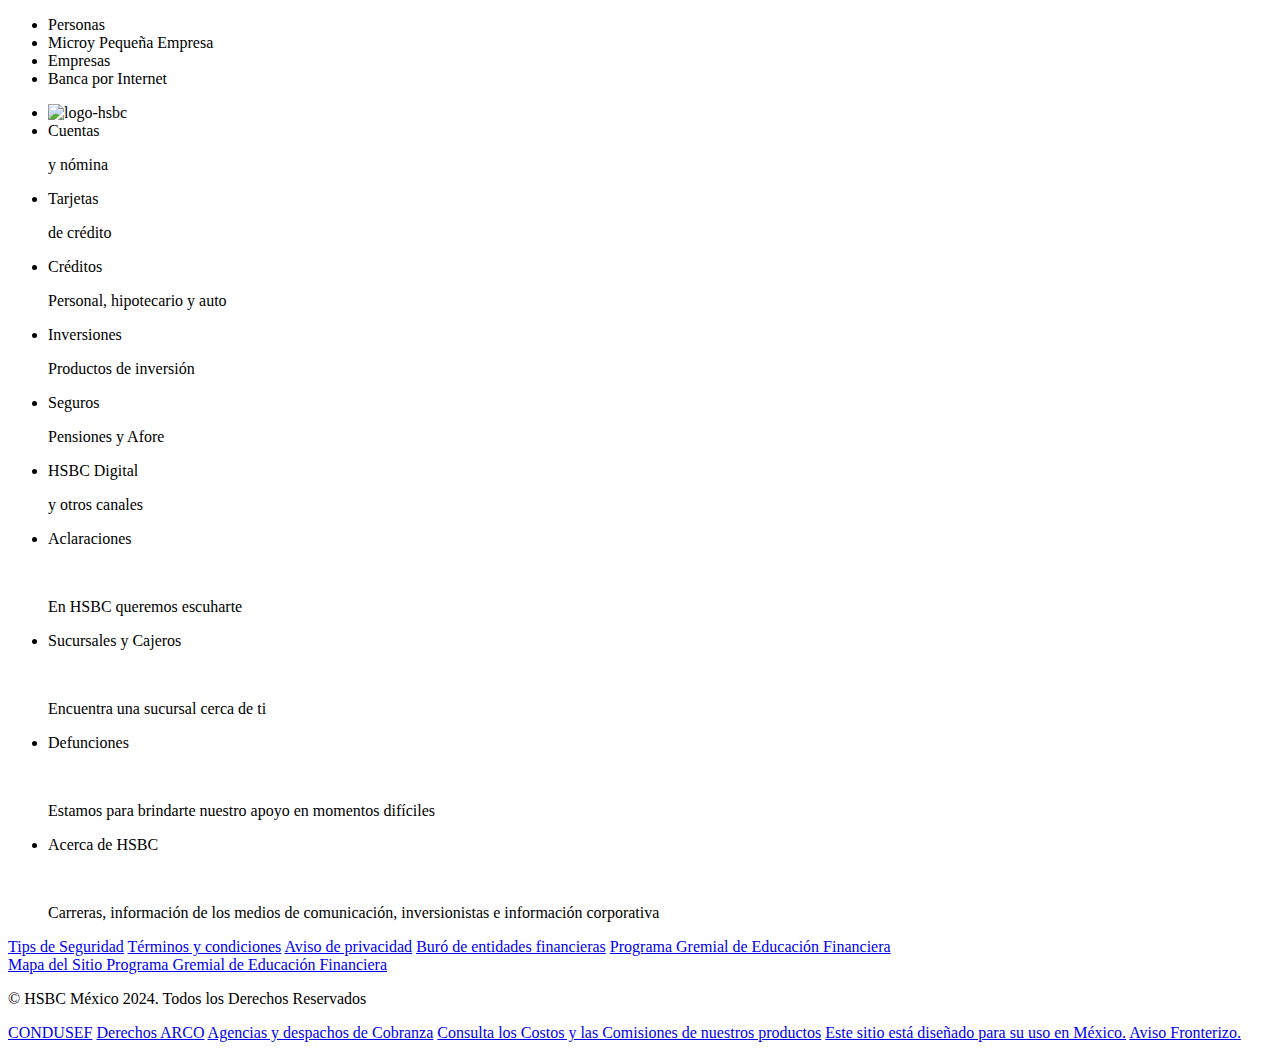
==== hsbc-home/index.html @ 7a58dd28 "Navs and Footers created without style" ====
<!DOCTYPE html>
<html lang="en">
<head>
  <meta charset="UTF-8">
  <meta name="viewport" content="width=device-width, initial-scale=1.0">
  <link rel="stylesheet" href="style.css">
  <title>HSBC Home (not official)</title>
</head>
<body>
  <nav class="nav-first">
    <ul>
      <li>Personas</li>
      <li>Microy Pequeña Empresa</li>
      <li>Empresas</li>
      <li>Banca por Internet</li>
    </ul>
  </nav>

  <nav class="nav-second">
    <ul>
      <li><img src="" alt="logo-hsbc"></li>
      <li>Cuentas <br><p class="txt-little">y nómina</p></li>
      <li>Tarjetas <br><p class="txt-little">de crédito</p></li>
      <li>Créditos <br><p class="txt-little">Personal, hipotecario y auto</p></li>
      <li>Inversiones <br><p class="txt-little">Productos de inversión</p></li>
      <li>Seguros <br> <p class="txt-little">Pensiones y Afore</p></li>
      <li>HSBC Digital <br> <p class="txt-little">y otros canales</p></li>
    </ul>
  </nav>

  <div class="container">

  </div>

  <footer class="footer-first">
    <ul>
      <li>
        <p class="title-footer">Aclaraciones</p> <br>
        <p>En HSBC queremos escuharte</p>
      </li>
      <li>
        <p class="title-footer">Sucursales y Cajeros</p> <br>
        <p>Encuentra una sucursal cerca de ti</p>
      </li>
      <li>
        <p class="title-footer">Defunciones</p> <br>
        <p>Estamos para brindarte nuestro apoyo en momentos difíciles</p>
      </li>
      <li>
        <p class="title-footer">Acerca de HSBC</p> <br>
        <p>Carreras, información de los medios de comunicación, inversionistas e información corporativa </p>
      </li>
    </ul>
  </footer>

  <footer class="footer-second">
    <div>
      <a href="#">Tips de Seguridad</a>
      <a href="#">Términos y condiciones</a>
      <a href="#">Aviso de privacidad</a>
      <a href="#">Buró de entidades financieras</a>
      <a href="#">Programa Gremial de Educación Financiera</a>
    </div>
    <div>
      <a href="#">Mapa del Sitio </a>
      <a href="#">Programa Gremial de Educación Financiera</a>
      <p>© HSBC México 2024. Todos los Derechos Reservados</p>
      <a href="#">CONDUSEF</a>
      <a href="#">Derechos ARCO</a>
      <a href="#">Agencias y despachos de Cobranza</a>
      <a href="#">Consulta los Costos y las Comisiones de nuestros productos</a>
      <a href="#">Este sitio está diseñado para su uso en México.</a>
      <a href="#">Aviso Fronterizo.</a>
    </div>
  </footer>
</body>
</html>
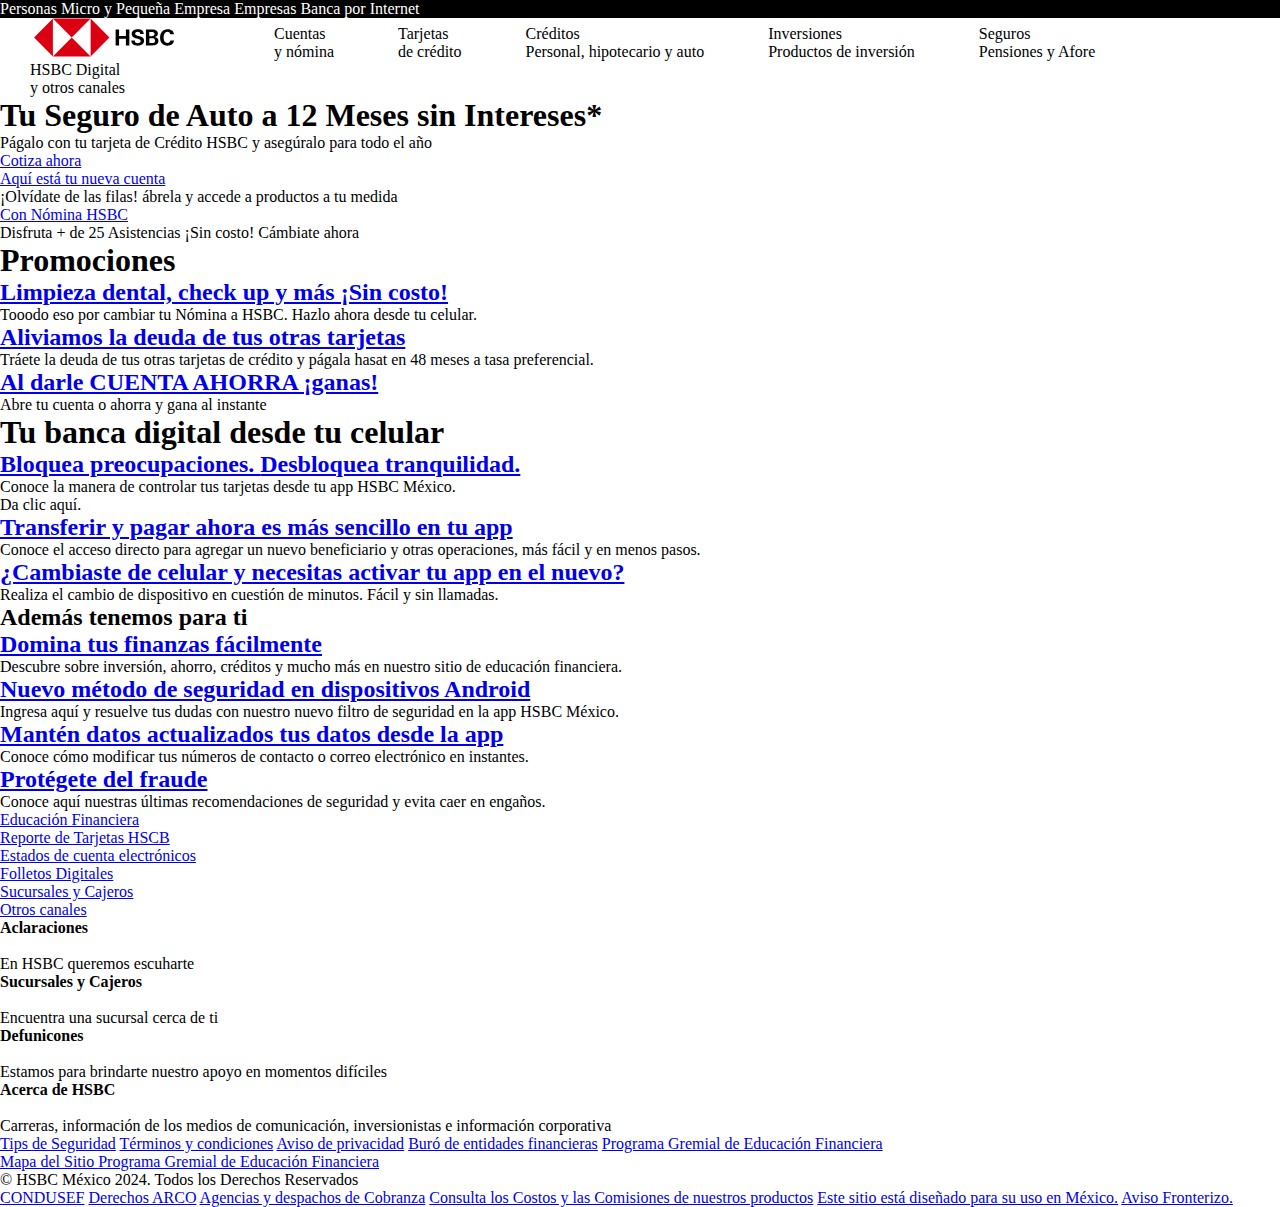
==== commit 88c3a75c: "HTML Finished" ====
--- a/hsbc-home/index.html
+++ b/hsbc-home/index.html
@@ -10,7 +10,7 @@
   <nav class="nav-first">
     <ul>
       <li>Personas</li>
-      <li>Microy Pequeña Empresa</li>
+      <li>Micro y Pequeña Empresa</li>
       <li>Empresas</li>
       <li>Banca por Internet</li>
     </ul>
@@ -18,7 +18,7 @@
 
   <nav class="nav-second">
     <ul>
-      <li><img src="" alt="logo-hsbc"></li>
+      <li><img src="images/logo_hsbc.svg" alt="logo-hsbc"></li>
       <li>Cuentas <br><p class="txt-little">y nómina</p></li>
       <li>Tarjetas <br><p class="txt-little">de crédito</p></li>
       <li>Créditos <br><p class="txt-little">Personal, hipotecario y auto</p></li>
@@ -29,26 +29,148 @@
   </nav>
 
   <div class="container">
+  <!-- Banner -->
+    <div>
+      <div>
+        <h1>Tu Seguro de Auto a 12 Meses sin
+          Intereses*</h1>
+        <p>Págalo con tu tarjeta de Crédito HSBC y asegúralo para todo el año</p>
+        <a href="#">
+          <div>
+            <p>Cotiza ahora</p>
+          </div>
+        </a>
+      </div>
+      <div style= "background-image: url('images/seguro-de-auto-enero.jpg');"></div>
+    </div>
+    <!-- Termina banner -->
 
+    <div class="container-ctas">
+      <div>
+        <a href="#">Aquí está tu nueva cuenta</a>
+        <p>¡Olvídate de las filas! ábrela y accede a productos a tu medida</p>
+      </div>
+      <div>
+        <a href="#">Con Nómina HSBC</a>
+        <p>Disfruta + de 25 Asistencias ¡Sin costo! Cámbiate ahora</p>
+      </div>
+    </div>
+
+    <div class="container-promos">
+      <h1>Promociones</h1>
+      <div class="container-main-promo">
+        <div style="background-image: url('images/img_mb_asistencias.jpg');"></div>
+        <div>
+          <h2><a href="#">Limpieza dental, check up y más ¡Sin costo!</a></h2>
+          <p>Tooodo eso por cambiar tu Nómina a HSBC. Hazlo ahora desde tu celular.</p>
+        </div>
+      </div>
+
+      <div class="container-other-promos">
+        <div style="background-image: url('images/transferencia-de-saldo.jpg');"></div>
+        <div>
+          <h2><a href="#">Aliviamos la deuda de tus otras tarjetas</a></h2>
+          <p>Tráete la deuda de tus otras tarjetas de crédito y págala hasat en 48 meses a tasa preferencial.</p>
+        </div>
+      </div>
+
+      <div class="container-other-promos">
+        <div style="background-image: url('images/ya-tengo-cuenta.jpg');"></div>
+        <div>
+          <h2><a href="#">Al darle CUENTA AHORRA ¡ganas!</a></h2>
+          <p>Abre tu cuenta o ahorra y gana al instante</p>
+        </div>
+      </div>
+    </div>
+
+    <div class="container-banca">
+      <h1>Tu banca digital desde tu celular</h1>
+      <div class="container-main-promo"></div>
+        <div style="background-image: url('images/img_mb_bu.jpg');"></div>
+        <div>
+          <h2><a href="#"><strong>Bloquea</strong> preocupaciones. <strong>Desbloquea</strong> tranquilidad.</a> </h2>
+          <p>Conoce la manera de controlar tus tarjetas desde tu app HSBC México. <br> Da clic aquí.</p>
+        </div>
+      </div>
+
+      <div class="container-other-promos">
+        <div style="background-image: url('images/img_mb_transferir_pagar.jpg');"></div>
+        <div>
+          <h2><a href="#">Transferir y pagar ahora es más sencillo en tu app </a></h2>
+          <p>Conoce el acceso directo para agregar un nuevo beneficiario y otras operaciones, más fácil y en menos pasos.</p>
+        </div>
+      </div>
+
+      <div class="container-other-promos">
+        <div style="background-image: url('images/img_mb_baja_token.jpg');"></div>
+        <div>
+          <h2><a href="#">¿Cambiaste de celular y necesitas activar tu app en el nuevo?</a></h2>
+          <p>Realiza el cambio de dispositivo en cuestión de minutos. Fácil y sin llamadas.</p>
+        </div>
+      </div>
+
+      <div class="container-para-ti">
+        <h2>Además tenemos para ti</h2>
+        <div class="container-other-promos">
+          <div style="background-image: url('images/img_bn_home_ef.jpg');"></div>
+          <div>
+            <h2><a href="#">Domina tus finanzas fácilmente </a></h2>
+            <p>Descubre sobre inversión, ahorro, créditos y mucho más en nuestro sitio de educación financiera.</p>
+          </div>
+        </div>
+
+        <div class="container-other-promos"></div>
+          <div style="background-image: url('images/img_mb_seguridad_android.jpg');"></div>
+          <div>
+            <h2><a href="#">Nuevo método de seguridad en dispositivos Android</a></h2>
+            <p>Ingresa aquí y resuelve tus dudas con nuestro nuevo filtro de seguridad en la app HSBC México.</p>
+          </div>
+        </div>
+
+        <div class="container-other-promos"></div>
+          <div style="background-image: url('images/manten-datos-actualizados.jpg')"></div>
+          <div>
+            <h2><a href="#">Mantén datos actualizados tus datos desde la app</a></h2>
+            <p>Conoce cómo modificar tus números de contacto o correo electrónico en instantes.</p>
+          </div>
+        </div>
+
+        <div class="container-other-promos"></div>
+          <div style="background-image: url('images/protegete-de-fraude.jpg')"></div>
+          <div>
+            <h2><a href="#">Protégete del fraude</a></h2>
+            <p>Conoce aquí nuestras últimas recomendaciones de seguridad y evita caer en engaños.</p>
+          </div>
+        </div>
+      </div>
+
+      <div class="container-icons">
+        <ul>
+          <li><a href="#">Educación Financiera</a></li>
+          <li><a href="#">Reporte de Tarjetas HSCB</a></li>
+          <li><a href="#">Estados de cuenta electrónicos</a></li>
+          <li><a href="#">Folletos Digitales</a></li>
+          <li><a href="#">Sucursales y Cajeros</a></li>
+          <li><a href="#">Otros canales</a></li>
+        </ul>
+      </div>
+
+    </div>
   </div>
 
   <footer class="footer-first">
     <ul>
       <li>
-        <p class="title-footer">Aclaraciones</p> <br>
-        <p>En HSBC queremos escuharte</p>
+        <p> <strong>Aclaraciones</strong> <br> <br> En HSBC queremos escuharte</p>
       </li>
       <li>
-        <p class="title-footer">Sucursales y Cajeros</p> <br>
-        <p>Encuentra una sucursal cerca de ti</p>
+        <p> <strong>Sucursales y Cajeros</strong> <br> <br>Encuentra una sucursal cerca de ti</p>
       </li>
       <li>
-        <p class="title-footer">Defunciones</p> <br>
-        <p>Estamos para brindarte nuestro apoyo en momentos difíciles</p>
+        <p> <strong>Defunicones</strong> <br> <br>Estamos para brindarte nuestro apoyo en momentos difíciles</p>
       </li>
       <li>
-        <p class="title-footer">Acerca de HSBC</p> <br>
-        <p>Carreras, información de los medios de comunicación, inversionistas e información corporativa </p>
+        <p> <strong>Acerca de HSBC</strong> <br><br> Carreras, información de los medios de comunicación, inversionistas e información corporativa </p>
       </li>
     </ul>
   </footer>
--- a/hsbc-home/style.css
+++ b/hsbc-home/style.css
@@ -0,0 +1,33 @@
+* {
+  margin: 0;
+  padding: 0;
+  box-sizing: border-box;
+}
+
+html, body {
+  height: 100%;
+}
+
+nav ul li, footer ul li {
+  text-decoration: none;
+  list-style: none;
+  list-style: none;
+}
+.nav-first {
+  margin-top: 0;
+  background-color: black;
+  color: white;
+}
+
+.nav-first ul li, .nav-second ul li {
+  display: inline-block;
+}
+
+.nav-second ul li {
+  margin: 0px 30px;
+}
+
+.nav-second img {
+  width: 180px;
+  height: auto;
+}
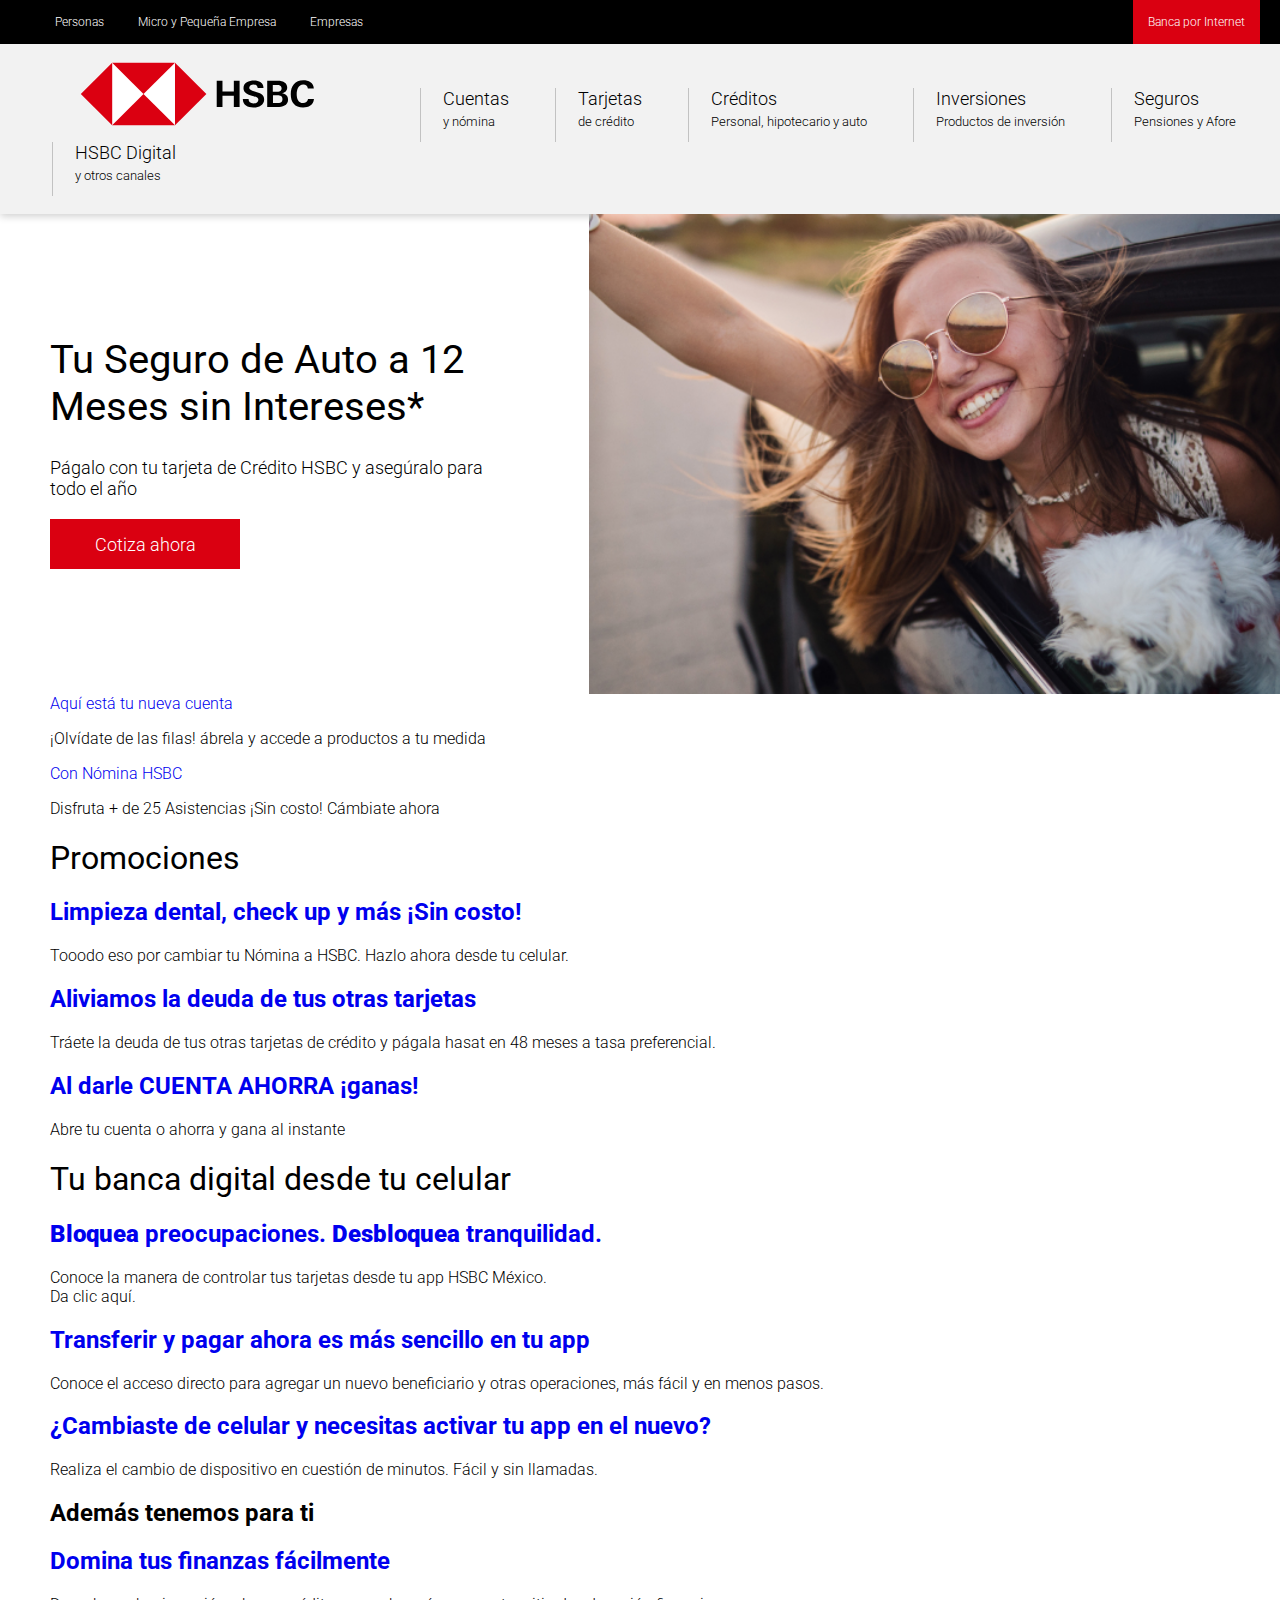
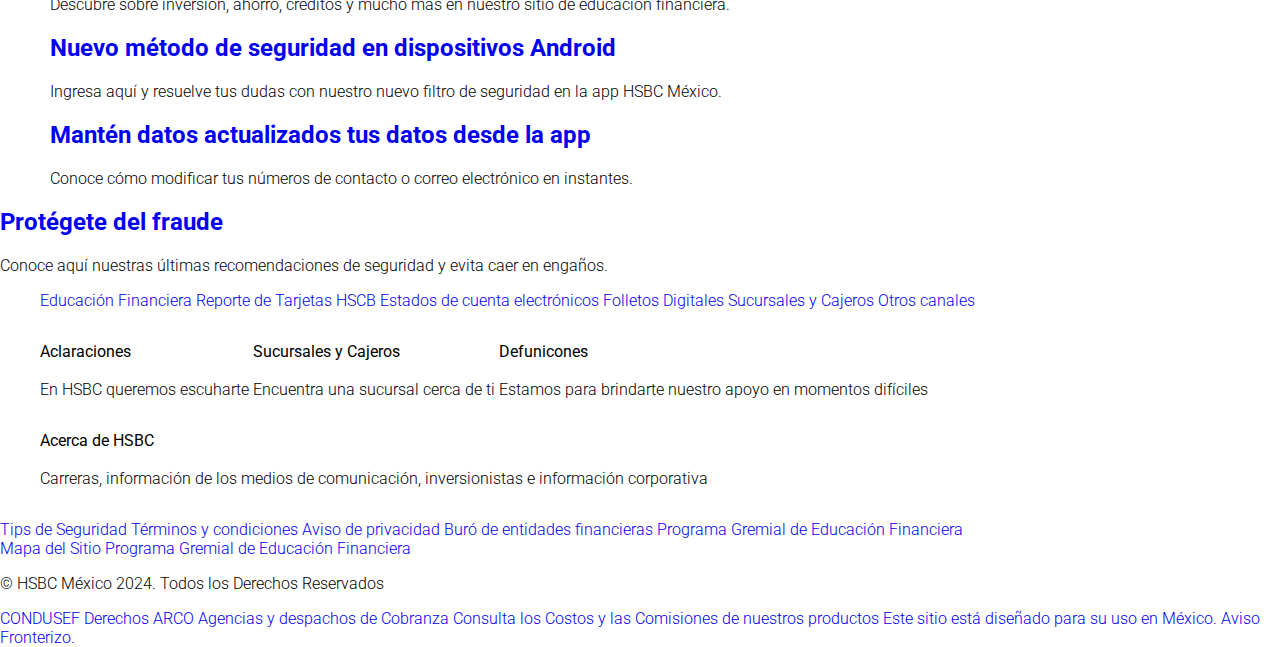
==== commit b990f27a: "Nav first =, second and banner finished" ====
--- a/hsbc-home/index.html
+++ b/hsbc-home/index.html
@@ -9,16 +9,16 @@
 <body>
   <nav class="nav-first">
     <ul>
-      <li>Personas</li>
-      <li>Micro y Pequeña Empresa</li>
-      <li>Empresas</li>
-      <li>Banca por Internet</li>
+      <li><a href="#">Personas</a></li>
+      <li><a href="#">Micro y Pequeña Empresa</a></li>
+      <li><a href="#">Empresas</a></li>
+      <li class="bttn-banca" style="margin-right: 20px;"><a href="#">Banca por Internet</a></li>
     </ul>
   </nav>
 
   <nav class="nav-second">
     <ul>
-      <li><img src="images/logo_hsbc.svg" alt="logo-hsbc"></li>
+      <li style="border: none;"><img src="images/logo_hsbc.svg" alt="logo-hsbc"></li>
       <li>Cuentas <br><p class="txt-little">y nómina</p></li>
       <li>Tarjetas <br><p class="txt-little">de crédito</p></li>
       <li>Créditos <br><p class="txt-little">Personal, hipotecario y auto</p></li>
@@ -28,23 +28,24 @@
     </ul>
   </nav>
 
-  <div class="container">
+
   <!-- Banner -->
-    <div>
-      <div>
+    <div class="container-banner">
+      <div class="txt-banner">
         <h1>Tu Seguro de Auto a 12 Meses sin
           Intereses*</h1>
         <p>Págalo con tu tarjeta de Crédito HSBC y asegúralo para todo el año</p>
         <a href="#">
-          <div>
+          <div class="bttn-cotizar">
             <p>Cotiza ahora</p>
           </div>
         </a>
       </div>
-      <div style= "background-image: url('images/seguro-de-auto-enero.jpg');"></div>
+      <div class="img-banner" style= "background-image: url('images/seguro-de-auto-enero.jpg');"></div>
     </div>
     <!-- Termina banner -->
 
+  <div class="container">
     <div class="container-ctas">
       <div>
         <a href="#">Aquí está tu nueva cuenta</a>
--- a/hsbc-home/style.css
+++ b/hsbc-home/style.css
@@ -1,33 +1,200 @@
-* {
+@import url('https://fonts.googleapis.com/css2?family=Roboto:ital,wght@0,100;0,300;0,400;0,500;0,700;0,900;1,100;1,300;1,400;1,500;1,700;1,900&display=swap');
+
+.roboto-thin {
+  font-family: "Roboto", serif;
+  font-weight: 100;
+  font-style: normal;
+}
+
+.roboto-light {
+  font-family: "Roboto", serif;
+  font-weight: 400;
+  font-style: normal;
+}
+
+.roboto-regular {
+  font-family: "Roboto", serif;
+  font-weight: 400;
+  font-style: normal;
+}
+
+.roboto-medium {
+  font-family: "Roboto", serif;
+  font-weight: 500;
+  font-style: normal;
+}
+
+.roboto-bold {
+  font-family: "Roboto", serif;
+  font-weight: 700;
+  font-style: normal;
+}
+
+.roboto-black {
+  font-family: "Roboto", serif;
+  font-weight: 900;
+  font-style: normal;
+}
+
+.roboto-thin-italic {
+  font-family: "Roboto", serif;
+  font-weight: 100;
+  font-style: italic;
+}
+
+.roboto-light-italic {
+  font-family: "Roboto", serif;
+  font-weight: 300;
+  font-style: italic;
+}
+
+.roboto-regular-italic {
+  font-family: "Roboto", serif;
+  font-weight: 400;
+  font-style: italic;
+}
+
+.roboto-medium-italic {
+  font-family: "Roboto", serif;
+  font-weight: 500;
+  font-style: italic;
+}
+
+.roboto-bold-italic {
+  font-family: "Roboto", serif;
+  font-weight: 700;
+  font-style: italic;
+}
+
+.roboto-black-italic {
+  font-family: "Roboto", serif;
+  font-weight: 900;
+  font-style: italic;
+}
+
+
+/* * {
   margin: 0;
   padding: 0;
   box-sizing: border-box;
-}
+} */
 
 html, body {
+  margin: 0;
   height: 100%;
-}
-
-nav ul li, footer ul li {
+  font-family: "Roboto", serif;
+  font-weight: 300;
+  font-style: normal;
+}
+
+.container {
+  margin: 0px 50px;
+}
+
+
+h1 {
+  font-weight: 400;
+}
+
+a {
   text-decoration: none;
+}
+
+ul li {
   list-style: none;
-  list-style: none;
-}
+  display: inline-block;
+}
+
 .nav-first {
-  margin-top: 0;
   background-color: black;
+
+}
+
+.nav-first ul {
+  margin: 0px !important;
+}
+
+.nav-first a {
   color: white;
 }
 
-.nav-first ul li, .nav-second ul li {
-  display: inline-block;
+.nav-first ul li {
+  margin: 0px;
+  padding: 15px 15px;
+  font-size: 12px;
+}
+
+.bttn-banca {
+  float: right;
+  background-color: #DA0011;
+  height: 100%;
+}
+
+.nav-second {
+  box-shadow: 0px 2px 8px rgba(0, 0, 0, 0.2);
+  padding: 25px 15px;
+  background-color: #F2F2F2;
+  padding: 2px;
+}
+
+.nav-second img {
+  width: 100%;
 }
 
 .nav-second ul li {
-  margin: 0px 30px;
-}
-
-.nav-second img {
-  width: 180px;
+  border-left: 1px solid rgba(0, 0, 0, 0.195);
+  margin: 0px 10px;
+  text-align: left;
+  padding: 0px 22px;
+  font-size: 18px;
+}
+
+.txt-little {
+  font-size: 70%;
+  margin-top: 5px;
+  font-weight: 300;
+}
+
+.container-banner {
+  display: flex;
+  height: 480px;
+  margin-left: 50px;
+}
+
+.txt-banner {
+  top: 20%;
+  position: relative;
+  font-size: 20px;
+  margin-right: 90px;
+}
+
+.txt-banner p {
+  margin-top: 20px;
+  font-size: 90%;
+}
+
+.img-banner {
+  width: 100%;
   height: auto;
-}
+  background-position: center;
+  background-repeat: no-repeat;
+  background-size: cover;
+}
+
+.bttn-cotizar {
+  background-color: #DA0011;
+  width: 160px;
+  height: 50px;
+  display: flex !important;
+  text-align: center !important;
+  align-items: center !important;
+  justify-content: center !important;
+  color: white;
+  margin-top: 20px;
+  padding: 0px 15px;
+}
+
+.bttn-cotizar p {
+  padding: 0px;
+  margin: 0px;
+}
